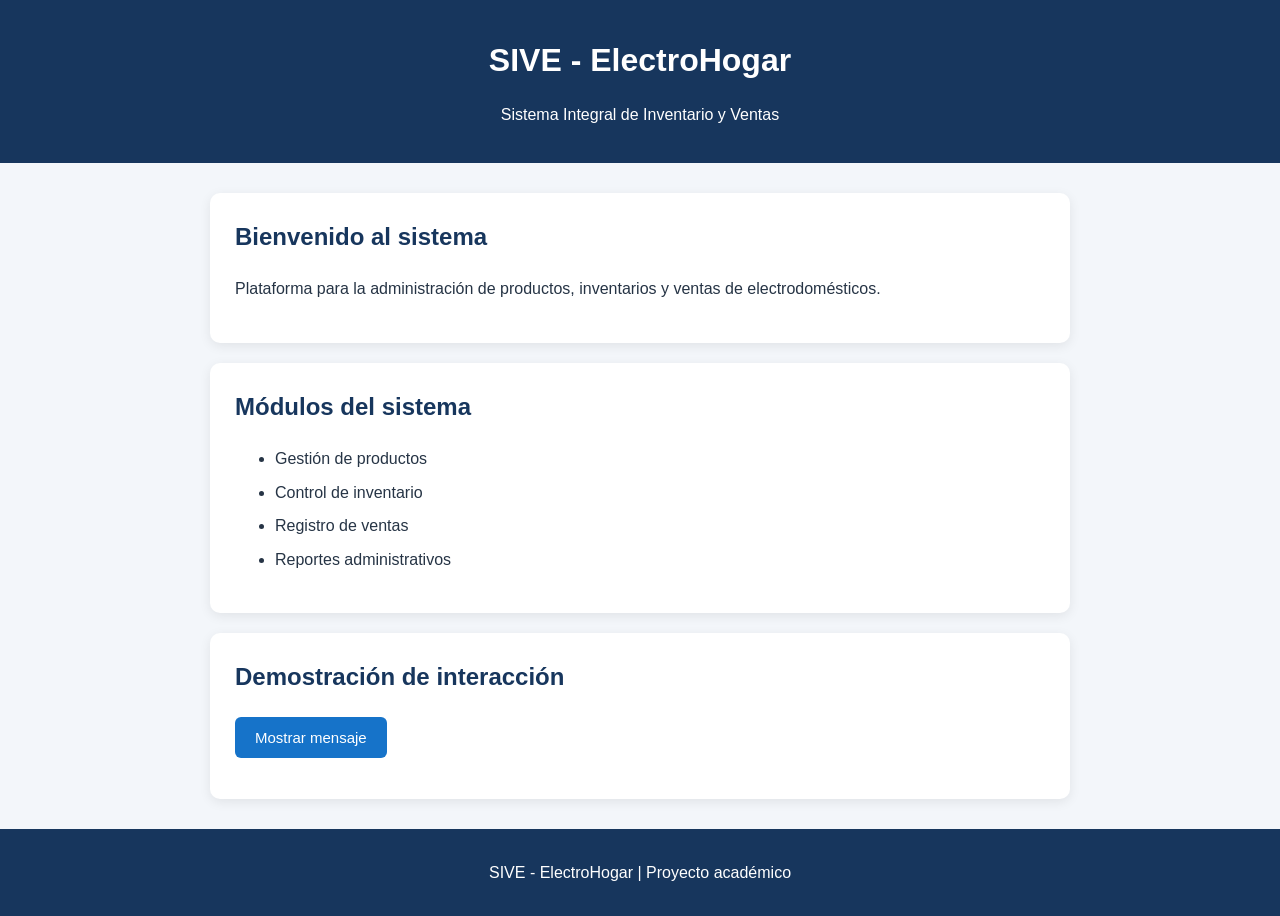
==== index.html @ 99085fb4 "feat: crear estructura inicial del sitio SIVE" ====
<!DOCTYPE html>
<html lang="es">
<head>
    <meta charset="UTF-8">
    <meta name="viewport" content="width=device-width, initial-scale=1.0">
    <title>SIVE - ElectroHogar</title>
    <link rel="stylesheet" href="css/estilos.css">
</head>
<body>

    <header>
        <h1>SIVE - ElectroHogar</h1>
        <p>Sistema Integral de Inventario y Ventas</p>
    </header>

    <main>
        <section>
            <h2>Bienvenido al sistema</h2>
            <p>
                Plataforma para la administración de
                productos, inventarios y ventas de
                electrodomésticos.
            </p>
        </section>

        <section>
            <h2>Módulos del sistema</h2>

            <ul>
                <li>Gestión de productos</li>
                <li>Control de inventario</li>
                <li>Registro de ventas</li>
                <li>Reportes administrativos</li>
            </ul>
        </section>

        <section>
            <h2>Demostración de interacción</h2>
            <button id="btnBienvenida">
                Mostrar mensaje
            </button>
            <p id="mensaje"></p>
        </section>
    </main>

    <footer>
        <p>SIVE - ElectroHogar | Proyecto académico</p>
    </footer>

    <script src="js/app.js"></script>
</body>
</html>
---- css/estilos.css ----
/* Estilos generales de SIVE-ElectroHogar */

* {
    box-sizing: border-box;
}

body {
    margin: 0;
    font-family: Arial, sans-serif;
    background-color: #f3f6fa;
    color: #263445;
    line-height: 1.6;
}

/* Encabezado principal */

header {
    background-color: #17365d;
    color: white;
    text-align: center;
    padding: 35px 20px;
}

header h1 {
    margin: 0;
    font-size: 32px;
}

header p {
    margin-bottom: 0;
}

/* Contenido */

main {
    max-width: 900px;
    margin: 30px auto;
    padding: 0 20px;
}

section {
    background-color: white;
    padding: 25px;
    margin-bottom: 20px;
    border-radius: 10px;
    box-shadow: 0 3px 12px rgba(0, 0, 0, 0.08);
}

h2 {
    color: #17365d;
    margin-top: 0;
}

li {
    margin-bottom: 8px;
}

/* Botón */

button {
    background-color: #1673c9;
    color: white;
    border: none;
    padding: 12px 20px;
    border-radius: 6px;
    cursor: pointer;
    font-size: 15px;
}

button:hover {
    background-color: #105a9e;
}

/* Mensaje de JavaScript */

#mensaje {
    font-weight: bold;
    color: #1673c9;
    margin-top: 15px;
}

/* Pie de página */

footer {
    background-color: #17365d;
    color: white;
    text-align: center;
    padding: 15px;
}
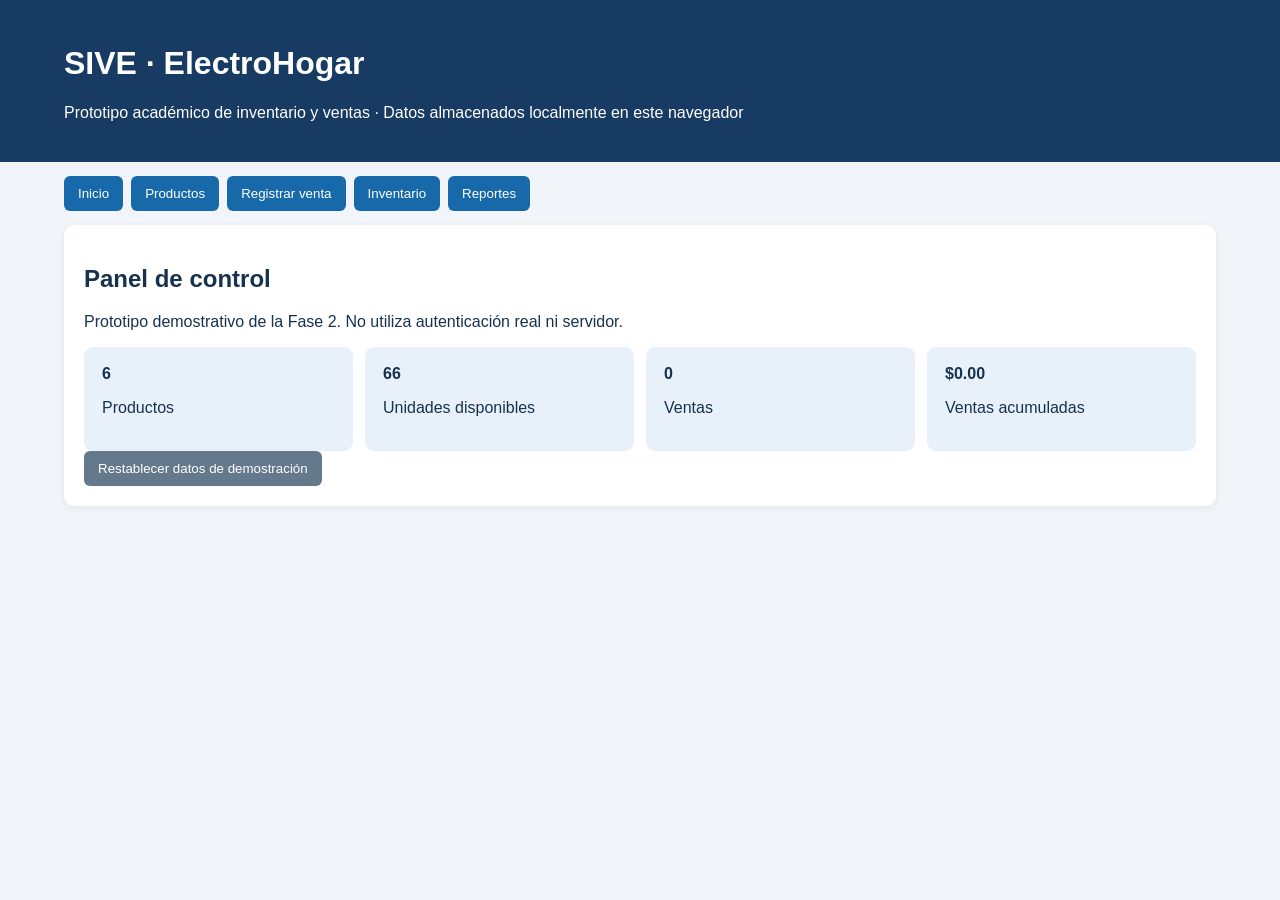
==== commit 4bb0ba39: "Update index.html for redirection to demo page Removed main content and footer, added redirect link." ====
--- a/index.html
+++ b/index.html
@@ -2,52 +2,15 @@
 <!DOCTYPE html>
 <html lang="es">
 <head>
-    <meta charset="UTF-8">
-    <meta name="viewport" content="width=device-width, initial-scale=1.0">
-    <title>SIVE - ElectroHogar</title>
-    <link rel="stylesheet" href="css/estilos.css">
+  <meta charset="UTF-8">
+  <meta name="viewport" content="width=device-width, initial-scale=1.0">
+  <title>SIVE - ElectroHogar</title>
+  <meta http-equiv="refresh" content="0; url=./SIVE_demo_ordenado.html">
 </head>
 <body>
-
-    <header>
-        <h1>SIVE - ElectroHogar</h1>
-        <p>Sistema Integral de Inventario y Ventas</p>
-    </header>
-
-    <main>
-        <section>
-            <h2>Bienvenido al sistema</h2>
-            <p>
-                Plataforma para la administración de
-                productos, inventarios y ventas de
-                electrodomésticos.
-            </p>
-        </section>
-
-        <section>
-            <h2>Módulos del sistema</h2>
-
-            <ul>
-                <li>Gestión de productos</li>
-                <li>Control de inventario</li>
-                <li>Registro de ventas</li>
-                <li>Reportes administrativos</li>
-            </ul>
-        </section>
-
-        <section>
-            <h2>Demostración de interacción</h2>
-            <button id="btnBienvenida">
-                Mostrar mensaje
-            </button>
-            <p id="mensaje"></p>
-        </section>
-    </main>
-
-    <footer>
-        <p>SIVE - ElectroHogar | Proyecto académico</p>
-    </footer>
-
-    <script src="js/app.js"></script>
+  <p>Abriendo SIVE-ElectroHogar...</p>
+  <a href="./SIVE_demo_ordenado.html">
+    Entrar al sistema
+  </a>
 </body>
 </html>
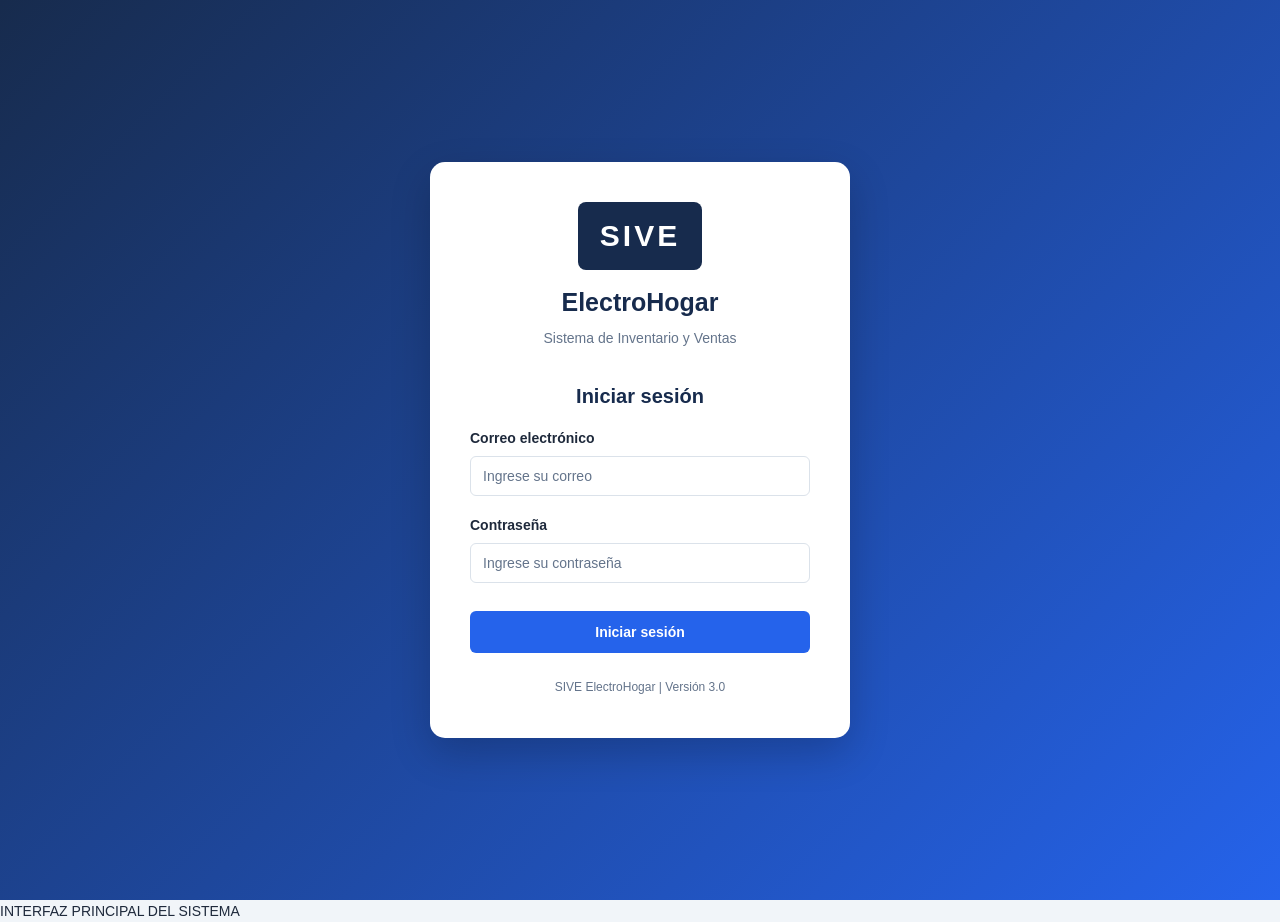
==== commit f579bce2: "Implementacion Fase III: arquitectura MVC, modulos funcionales, validaciones y documentacion Scrum" ====
--- a/index.html
+++ b/index.html
@@ -1,16 +1,255 @@
-
 <!DOCTYPE html>
 <html lang="es">
+
 <head>
-  <meta charset="UTF-8">
-  <meta name="viewport" content="width=device-width, initial-scale=1.0">
-  <title>SIVE - ElectroHogar</title>
-  <meta http-equiv="refresh" content="0; url=./SIVE_demo_ordenado.html">
+    <meta charset="UTF-8">
+
+    <meta name="viewport"
+        content="width=device-width, initial-scale=1.0">
+
+    <meta name="description"
+        content="Sistema de Inventario y Ventas de ElectroHogar">
+
+    <title>SIVE | ElectroHogar</title>
+
+    <link rel="stylesheet" href="css/estilos.css">
+
 </head>
+
 <body>
-  <p>Abriendo SIVE-ElectroHogar...</p>
-  <a href="./SIVE_demo_ordenado.html">
-    Entrar al sistema
-  </a>
+
+    <!-- =====================================
+         PANTALLA DE INICIO DE SESION
+    ====================================== -->
+
+    <section id="login" class="login-container">
+
+        <div class="login-card">
+
+            <div class="login-logo">
+                <span>SIVE</span>
+                <h2>ElectroHogar</h2>
+            </div>
+
+            <p class="login-descripcion">
+                Sistema de Inventario y Ventas
+            </p>
+
+            <h2>Iniciar sesión</h2>
+
+            <form id="formLogin">
+
+                <div class="campo">
+
+                    <label for="correo">
+                        Correo electrónico
+                    </label>
+
+                    <input
+                        id="correo"
+                        name="correo"
+                        type="email"
+                        placeholder="Ingrese su correo"
+                        autocomplete="username"
+                        required>
+
+                </div>
+
+                <div class="campo">
+
+                    <label for="clave">
+                        Contraseña
+                    </label>
+
+                    <input
+                        id="clave"
+                        name="clave"
+                        type="password"
+                        placeholder="Ingrese su contraseña"
+                        autocomplete="current-password"
+                        required>
+
+                </div>
+
+                <button type="submit" class="btn-login">
+                    Iniciar sesión
+                </button>
+
+            </form>
+
+            <p class="login-footer">
+                SIVE ElectroHogar | Versión 3.0
+            </p>
+
+        </div>
+
+    </section>
+
+    
+         INTERFAZ PRINCIPAL DEL SISTEMA
+  
+
+    <div id="aplicacion" class="aplicacion" hidden>
+
+        <!-- ENCABEZADO -->
+
+        <header class="encabezado">
+
+            <div class="marca">
+
+                <span class="marca-logo">SIVE</span>
+
+                <div>
+                    <h2>ElectroHogar</h2>
+                    <small>Sistema de Inventario y Ventas</small>
+                </div>
+
+            </div>
+
+            <div class="usuario-info">
+
+                <div class="usuario-datos">
+
+                    <strong id="nombreUsuario"></strong>
+
+                    <span id="rolUsuario"></span>
+
+                </div>
+
+                <button id="btnCerrarSesion"
+                    class="btn-cerrar"
+                    type="button">
+
+                    Cerrar sesión
+
+                </button>
+
+            </div>
+
+        </header>
+
+        <!-- CONTENEDOR PRINCIPAL -->
+
+        <div class="estructura">
+
+            <!-- MENU LATERAL -->
+
+            <aside class="sidebar">
+
+                <nav class="menu"
+                    aria-label="Menú principal">
+
+                    <p class="menu-titulo">MENÚ PRINCIPAL</p>
+
+                    <button type="button"
+                        data-modulo="inicio">
+
+                        Inicio
+
+                    </button>
+
+                    <p class="menu-titulo">GESTIÓN COMERCIAL</p>
+
+                    <button type="button"
+                        data-modulo="productos">
+
+                        Productos
+
+                    </button>
+
+                    <button type="button"
+                        data-modulo="consulta-productos">
+
+                        Consulta de productos
+
+                    </button>
+
+                    <button type="button"
+                        data-modulo="inventario">
+
+                        Inventario
+
+                    </button>
+
+                    <button type="button"
+                        data-modulo="ventas">
+
+                        Ventas
+
+                    </button>
+
+                    <button type="button"
+                        data-modulo="compras">
+
+                        Compras
+
+                    </button>
+
+                    <button type="button"
+                        data-modulo="clientes">
+
+                        Clientes
+
+                    </button>
+
+                    <button type="button"
+                        data-modulo="proveedores">
+
+                        Proveedores
+
+                    </button>
+
+                    <p class="menu-titulo">ADMINISTRACIÓN</p>
+
+                    <button type="button"
+                        data-modulo="reportes">
+
+                        Reportes
+
+                    </button>
+
+                    <button type="button"
+                        data-modulo="usuarios">
+
+                        Usuarios
+
+                    </button>
+
+                </nav>
+
+                <div class="sidebar-footer">
+                    SIVE | Versión 3.0
+                </div>
+
+            </aside>
+
+            <!-- CONTENIDO DINAMICO -->
+
+            <main id="contenido" class="contenido">
+
+                <!-- Los módulos se generan desde JavaScript -->
+
+            </main>
+
+        </div>
+
+        <!-- PIE DE PAGINA -->
+
+        <footer class="footer">
+
+            <p>
+                © 2026 SIVE ElectroHogar |
+                Sistema de Inventario y Ventas
+            </p>
+
+        </footer>
+
+    </div>
+
+    <!-- CONEXION CON JAVASCRIPT -->
+
+    <script type="module" src="js/app.js"></script>
+
 </body>
-</html>
+
+</html>
--- a/css/estilos.css
+++ b/css/estilos.css
@@ -0,0 +1,892 @@
+:root {
+    --primario: #172b4d;
+    --secundario: #233b5e;
+    --azul: #2563eb;
+    --azul-hover: #1d4ed8;
+    --fondo: #f1f5f9;
+    --blanco: #ffffff;
+    --texto: #1e293b;
+    --gris: #64748b;
+    --borde: #dbe2ea;
+    --verde: #16a34a;
+    --rojo: #dc2626;
+    --sombra: 0 4px 12px rgba(0, 0, 0, 0.08);
+}
+
+/* =====================================
+   ESTILOS GENERALES
+===================================== */
+
+* {
+    margin: 0;
+    padding: 0;
+    box-sizing: border-box;
+}
+
+[hidden] {
+    display: none !important;
+}
+
+body {
+    font-family: Arial, Helvetica, sans-serif;
+    background: var(--fondo);
+    color: var(--texto);
+    font-size: 14px;
+    line-height: 1.6;
+}
+
+h1 {
+    font-size: 27px;
+    color: var(--primario);
+    margin-bottom: 12px;
+}
+
+h2 {
+    font-size: 20px;
+    color: var(--primario);
+    margin-top: 20px;
+    margin-bottom: 15px;
+}
+
+p {
+    margin-bottom: 12px;
+}
+
+/* =====================================
+   PANTALLA DE INICIO DE SESION
+===================================== */
+
+.login-container {
+    min-height: 100vh;
+    display: flex;
+    align-items: center;
+    justify-content: center;
+    padding: 25px;
+    background: linear-gradient(
+        135deg,
+        #172b4d,
+        #2563eb
+    );
+}
+
+.login-card {
+    width: 100%;
+    max-width: 420px;
+    background: var(--blanco);
+    padding: 40px;
+    border-radius: 15px;
+    box-shadow: 0 15px 40px rgba(0, 0, 0, 0.2);
+}
+
+.login-logo {
+    text-align: center;
+}
+
+.login-logo span {
+    display: inline-block;
+    background: var(--primario);
+    color: var(--blanco);
+    font-size: 30px;
+    font-weight: bold;
+    letter-spacing: 3px;
+    padding: 10px 22px;
+    border-radius: 8px;
+}
+
+.login-logo h2 {
+    margin-top: 12px;
+    margin-bottom: 5px;
+    font-size: 25px;
+}
+
+.login-descripcion {
+    color: var(--gris);
+    text-align: center;
+    margin-bottom: 30px;
+}
+
+.login-card > h2 {
+    text-align: center;
+}
+
+.campo {
+    margin-bottom: 18px;
+}
+
+.campo label {
+    display: block;
+    font-weight: bold;
+    margin-bottom: 7px;
+}
+
+.campo input {
+    width: 100%;
+}
+
+.btn-login {
+    width: 100%;
+    margin-top: 10px;
+    padding: 13px;
+}
+
+.login-footer {
+    text-align: center;
+    font-size: 12px;
+    color: var(--gris);
+    margin-top: 25px;
+    margin-bottom: 0;
+}
+
+/* =====================================
+   ESTRUCTURA PRINCIPAL
+===================================== */
+
+.aplicacion {
+    min-height: 100vh;
+    display: flex;
+    flex-direction: column;
+}
+
+.encabezado {
+    background: var(--primario);
+    color: var(--blanco);
+    padding: 18px 25px;
+    display: flex;
+    justify-content: space-between;
+    align-items: center;
+    gap: 20px;
+}
+
+.marca {
+    display: flex;
+    align-items: center;
+    gap: 15px;
+}
+
+.marca-logo {
+    background: var(--azul);
+    color: var(--blanco);
+    font-weight: bold;
+    font-size: 24px;
+    letter-spacing: 2px;
+    padding: 8px 14px;
+    border-radius: 7px;
+}
+
+.marca h2 {
+    color: var(--blanco);
+    margin: 0;
+    font-size: 21px;
+}
+
+.marca small {
+    color: #cbd5e1;
+}
+
+.usuario-info {
+    display: flex;
+    align-items: center;
+    gap: 18px;
+}
+
+.usuario-datos {
+    display: flex;
+    flex-direction: column;
+    text-align: right;
+}
+
+.usuario-datos span {
+    font-size: 12px;
+    color: #cbd5e1;
+    text-transform: capitalize;
+}
+
+.btn-cerrar {
+    background: var(--rojo);
+}
+
+.btn-cerrar:hover {
+    background: #b91c1c;
+}
+
+.estructura {
+    display: flex;
+    flex: 1;
+}
+
+/* =====================================
+   MENU LATERAL
+===================================== */
+
+.sidebar {
+    width: 240px;
+    flex-shrink: 0;
+    background: var(--secundario);
+    color: var(--blanco);
+    display: flex;
+    flex-direction: column;
+    justify-content: space-between;
+    padding: 20px 14px;
+}
+
+.menu {
+    display: flex;
+    flex-direction: column;
+    gap: 5px;
+}
+
+.menu-titulo {
+    color: #94a3b8;
+    font-size: 10px;
+    font-weight: bold;
+    letter-spacing: 1px;
+    margin: 17px 10px 5px;
+}
+
+.menu button {
+    background: transparent;
+    text-align: left;
+    color: #e2e8f0;
+    width: 100%;
+    padding: 12px 15px;
+    border-radius: 6px;
+    font-weight: normal;
+}
+
+.menu button:hover {
+    background: #344e73;
+}
+
+.menu button.activo {
+    background: var(--azul);
+    color: var(--blanco);
+    font-weight: bold;
+}
+
+.sidebar-footer {
+    text-align: center;
+    color: #94a3b8;
+    font-size: 11px;
+    padding-top: 30px;
+}
+
+/* =====================================
+   CONTENIDO PRINCIPAL
+===================================== */
+
+.contenido {
+    flex: 1;
+    min-width: 0;
+    padding: 30px;
+}
+
+.contenido > p {
+    color: var(--gris);
+}
+
+/* =====================================
+   TARJETAS E INDICADORES
+===================================== */
+
+.indicadores {
+    display: grid;
+    grid-template-columns:
+        repeat(auto-fit, minmax(210px, 1fr));
+    gap: 20px;
+    margin-top: 25px;
+}
+
+.tarjeta {
+    background: var(--blanco);
+    border-radius: 10px;
+    padding: 22px;
+    box-shadow: var(--sombra);
+    border-left: 5px solid var(--azul);
+    transition: transform 0.2s;
+}
+
+.tarjeta:hover {
+    transform: translateY(-3px);
+}
+
+.tarjeta h3 {
+    color: var(--gris);
+    font-size: 13px;
+    margin-bottom: 12px;
+    font-weight: normal;
+}
+
+.tarjeta strong {
+    font-size: 28px;
+    color: var(--primario);
+}
+
+.tarjeta:nth-child(4) {
+    border-left-color: var(--verde);
+}
+
+.tarjeta:nth-child(6) {
+    border-left-color: #f59e0b;
+}
+
+.tarjeta:nth-child(7) {
+    border-left-color: var(--rojo);
+}
+
+
+   FORMULARIOS
+
+
+.formulario {
+    background: var(--blanco);
+    padding: 22px;
+    margin: 20px 0;
+    border-radius: 10px;
+    box-shadow: var(--sombra);
+    display: grid;
+    grid-template-columns:
+        repeat(auto-fit, minmax(180px, 1fr));
+    gap: 15px;
+    align-items: center;
+}
+
+input,
+select,
+textarea {
+    font-family: inherit;
+    font-size: 14px;
+    color: var(--texto);
+    padding: 11px 12px;
+    border: 1px solid var(--borde);
+    border-radius: 6px;
+    background: var(--blanco);
+    width: 100%;
+    min-width: 0;
+    outline: none;
+    transition: border-color 0.2s;
+}
+
+input:focus,
+select:focus,
+textarea:focus {
+    border-color: var(--azul);
+    box-shadow: 0 0 0 3px rgba(37, 99, 235, 0.12);
+}
+
+input::placeholder {
+    color: #64748b;
+}
+
+#buscarProducto {
+    max-width: 400px;
+    margin-bottom: 20px;
+}
+
+/* =====================================
+   BOTONES
+===================================== */
+
+button {
+    border: none;
+    border-radius: 6px;
+    padding: 11px 17px;
+    background: var(--azul);
+    color: var(--blanco);
+    font-family: inherit;
+    font-size: 14px;
+    font-weight: bold;
+    cursor: pointer;
+    transition: background 0.2s;
+}
+
+button:hover {
+    background: var(--azul-hover);
+}
+
+button:focus-visible {
+    outline: 3px solid #93c5fd;
+    outline-offset: 2px;
+}
+
+button:disabled {
+    opacity: 0.5;
+    cursor: not-allowed;
+}
+
+button[type="reset"] {
+    background: var(--gris);
+}
+
+button[type="reset"]:hover {
+    background: #475569;
+}
+
+#btnConfirmar {
+    background: var(--verde);
+    margin: 10px 8px 15px 0;
+}
+
+#btnConfirmar:hover {
+    background: #15803d;
+}
+
+#btnCancelar {
+    background: var(--rojo);
+    margin: 10px 0 15px;
+}
+
+#btnCancelar:hover {
+    background: #b91c1c;
+}
+
+#btnRespaldo {
+    margin-top: 20px;
+}
+
+/* =====================================
+   TABLAS
+===================================== */
+
+.tabla-responsive {
+    width: 100%;
+    overflow-x: auto;
+    background: var(--blanco);
+    border-radius: 9px;
+    box-shadow: var(--sombra);
+    margin-bottom: 25px;
+}
+
+.tabla {
+    width: 100%;
+    border-collapse: collapse;
+    font-size: 13px;
+    text-align: left;
+}
+
+.tabla thead {
+    background: var(--primario);
+    color: var(--blanco);
+}
+
+.tabla th {
+    padding: 14px;
+    white-space: nowrap;
+}
+
+.tabla td {
+    padding: 13px 14px;
+    border-bottom: 1px solid var(--borde);
+}
+
+.tabla tbody tr:nth-child(even) {
+    background: #f8fafc;
+}
+
+.tabla tbody tr:hover {
+    background: #eaf1ff;
+}
+
+.tabla tbody tr:last-child td {
+    border-bottom: none;
+}
+
+.tabla td[colspan] {
+    text-align: center;
+    color: var(--gris);
+    padding: 25px;
+}
+
+/* =====================================
+   NOTIFICACIONES
+===================================== */
+
+.alerta {
+    position: fixed;
+    top: 20px;
+    left: 50%;
+    transform: translateX(-50%);
+    padding: 15px 22px;
+    color: white;
+    font-weight: bold;
+    border-radius: 8px;
+    box-shadow: var(--sombra);
+    z-index: 9999;
+    width: max-content;
+    max-width: calc(100% - 30px);
+    overflow-wrap: anywhere;
+    text-align: center;
+}
+ 
+
+
+.alerta-success {
+    background: var(--verde);
+}
+
+.alerta-error {
+    background: var(--rojo);
+}
+
+@keyframes aparecer {
+    from {
+        opacity: 0;
+        transform: translate(-50%, -15px);
+    }
+
+    to {
+        opacity: 1;
+        transform: translate(-50%, 0);
+    }
+}
+
+/* =====================================
+   PIE DE PAGINA
+===================================== */
+
+.footer {
+    background: var(--primario);
+    color: #cbd5e1;
+    text-align: center;
+    font-size: 12px;
+    padding: 15px;
+}
+
+.footer p {
+    margin: 0;
+}
+
+/* =====================================
+   DISEÑO RESPONSIVO - TABLETS
+===================================== */
+
+@media (max-width: 1024px) {
+
+    .sidebar {
+        width: 195px;
+    }
+
+    .contenido {
+        padding: 22px;
+    }
+
+    .indicadores {
+        grid-template-columns:
+            repeat(auto-fit, minmax(170px, 1fr));
+    }
+
+    .formulario {
+        grid-template-columns:
+            repeat(auto-fit, minmax(150px, 1fr));
+    }
+}
+
+/* =====================================
+   DISEÑO RESPONSIVO - CELULARES
+===================================== */
+
+@media (max-width: 768px) {
+
+    .encabezado {
+        flex-direction: column;
+        align-items: stretch;
+        padding: 15px;
+    }
+
+    .marca {
+        justify-content: center;
+    }
+
+    .usuario-info {
+        justify-content: space-between;
+    }
+
+    .usuario-datos {
+        text-align: left;
+    }
+
+    .estructura {
+        flex-direction: column;
+    }
+
+    .sidebar {
+        width: 100%;
+        padding: 10px;
+    }
+
+    .menu {
+        flex-direction: row;
+        flex-wrap: wrap;
+        gap: 7px;
+    }
+
+    .menu button {
+        width: auto;
+        flex: 1 1 auto;
+        text-align: center;
+        font-size: 12px;
+        padding: 10px;
+    }
+
+    .menu-titulo,
+    .sidebar-footer {
+        display: none;
+    }
+
+    .contenido {
+        padding: 18px;
+    }
+
+    .formulario {
+        grid-template-columns: 1fr;
+        padding: 15px;
+    }
+
+    .indicadores {
+        grid-template-columns: repeat(2, minmax(0, 1fr));
+        gap: 12px;
+    }
+
+    .tarjeta {
+        padding: 15px;
+    }
+
+    .tarjeta strong {
+        font-size: 23px;
+        overflow-wrap: anywhere;
+    }
+
+    h1 {
+        font-size: 23px;
+    }
+
+    }
+
+    #buscarProducto {
+        max-width: 100%;
+    }
+
+
+@media (max-width: 380px) {
+
+    .indicadores {
+        grid-template-columns: 1fr;
+    }
+
+    .login-card {
+        padding: 25px;
+    }
+}
+
+/* =====================================
+   GESTION DE ESTADOS DE USUARIOS
+===================================== */
+
+.btn-desactivar {
+    background: #dc2626;
+    padding: 7px 12px;
+    font-size: 12px;
+}
+
+.btn-desactivar:hover {
+    background: #b91c1c;
+}
+
+.btn-activar {
+    background: #16a34a;
+    padding: 7px 12px;
+    font-size: 12px;
+}
+
+.btn-activar:hover {
+    background: #15803d;
+}
+
+.estado-activo {
+    background: #dcfce7;
+    color: #166534;
+    padding: 5px 10px;
+    font-size: 12px;
+    font-weight: bold;
+}
+
+.estado-inactivo {
+    background: #fee2e2;
+    color: #991b1b;
+    padding: 5px 10px;
+    border-radius: 5px;
+    font-size: 12px;
+    font-weight: bold;
+}
+
+/* =====================================
+   EDICION DE USUARIOS
+===================================== */
+
+.btn-editar {
+    background: #2563eb;
+    padding: 7px 12px;
+    font-size: 12px;
+}
+
+.btn-editar:hover {
+    background: #1d4ed8;
+}
+
+.acciones-usuario {
+    display: flex;
+    gap: 6px;
+    flex-wrap: wrap;
+    align-items: center;
+}
+
+#btnCancelarEdicion {
+    background: #64748b;
+}
+
+#btnCancelarEdicion:hover {
+    background: #475569;
+}
+
+/* =====================================
+   MODULO DE REPORTES
+===================================== */
+
+.reporte-encabezado {
+    display: flex;
+    justify-content: space-between;
+    align-items: center;
+    gap: 15px;
+    margin-top: 25px;
+    margin-bottom: 15px;
+}
+
+.reporte-encabezado h2 {
+    margin: 0;
+}
+
+.btn-exportar {
+    background: #16a34a;
+    font-size: 12px;
+    padding: 9px 15px;
+}
+
+.btn-exportar:hover {
+    background: #15803d;
+}
+
+#btnLimpiarFiltro {
+    background: #64748b;
+}
+
+#btnLimpiarFiltro:hover {
+    background: #475569;
+}
+
+#formReportes .campo {
+    margin-bottom: 0;
+}
+
+#btnImprimirReporte {
+    margin-top: 15px;
+}
+
+/* REPORTES EN DISPOSITIVOS MOVILES */
+
+@media (max-width: 768px) {
+
+    .reporte-encabezado {
+        flex-direction: column;
+        align-items: flex-start;
+    }
+
+    .btn-exportar {
+        width: 100%;
+    }
+
+    #btnImprimirReporte {
+        width: 100%;
+    }
+}
+
+/* =====================================
+   ESTILOS DE IMPRESION Y PDF
+===================================== */
+
+@media print {
+
+    body {
+        background: white;
+        color: black;
+    }
+
+    .sidebar,
+    .usuario-info,
+    .formulario,
+    button,
+    .alerta,
+    .footer {
+        display: none !important;
+    }
+
+    .encabezado {
+        background: white;
+        color: black;
+        border-bottom: 2px solid #172b4d;
+    }
+
+    .marca h2,
+    .marca small {
+        color: black;
+    }
+
+    .estructura {
+        display: block;
+    }
+
+    .contenido {
+        padding: 15px;
+        width: 100%;
+    }
+
+    .indicadores {
+        grid-template-columns:
+            repeat(2, minmax(0, 1fr));
+    }
+
+    .tarjeta {
+        box-shadow: none;
+        border: 1px solid #999;
+        break-inside: avoid;
+    }
+
+    .tabla-responsive {
+        overflow: visible;
+        box-shadow: none;
+    }
+
+    .tabla {
+        font-size: 10px;
+    }
+
+    .tabla th,
+    .tabla td {
+        color: black;
+        border: 1px solid #999;
+        white-space: normal;
+        overflow-wrap: anywhere;
+        padding: 7px;
+    }
+
+    .tabla thead {
+        background: #eeeeee;
+        display: table-header-group;
+    }
+
+    .tabla tr {
+        break-inside: avoid;
+    }
+
+    .reporte-encabezado {
+        break-after: avoid;
+    }
+}
